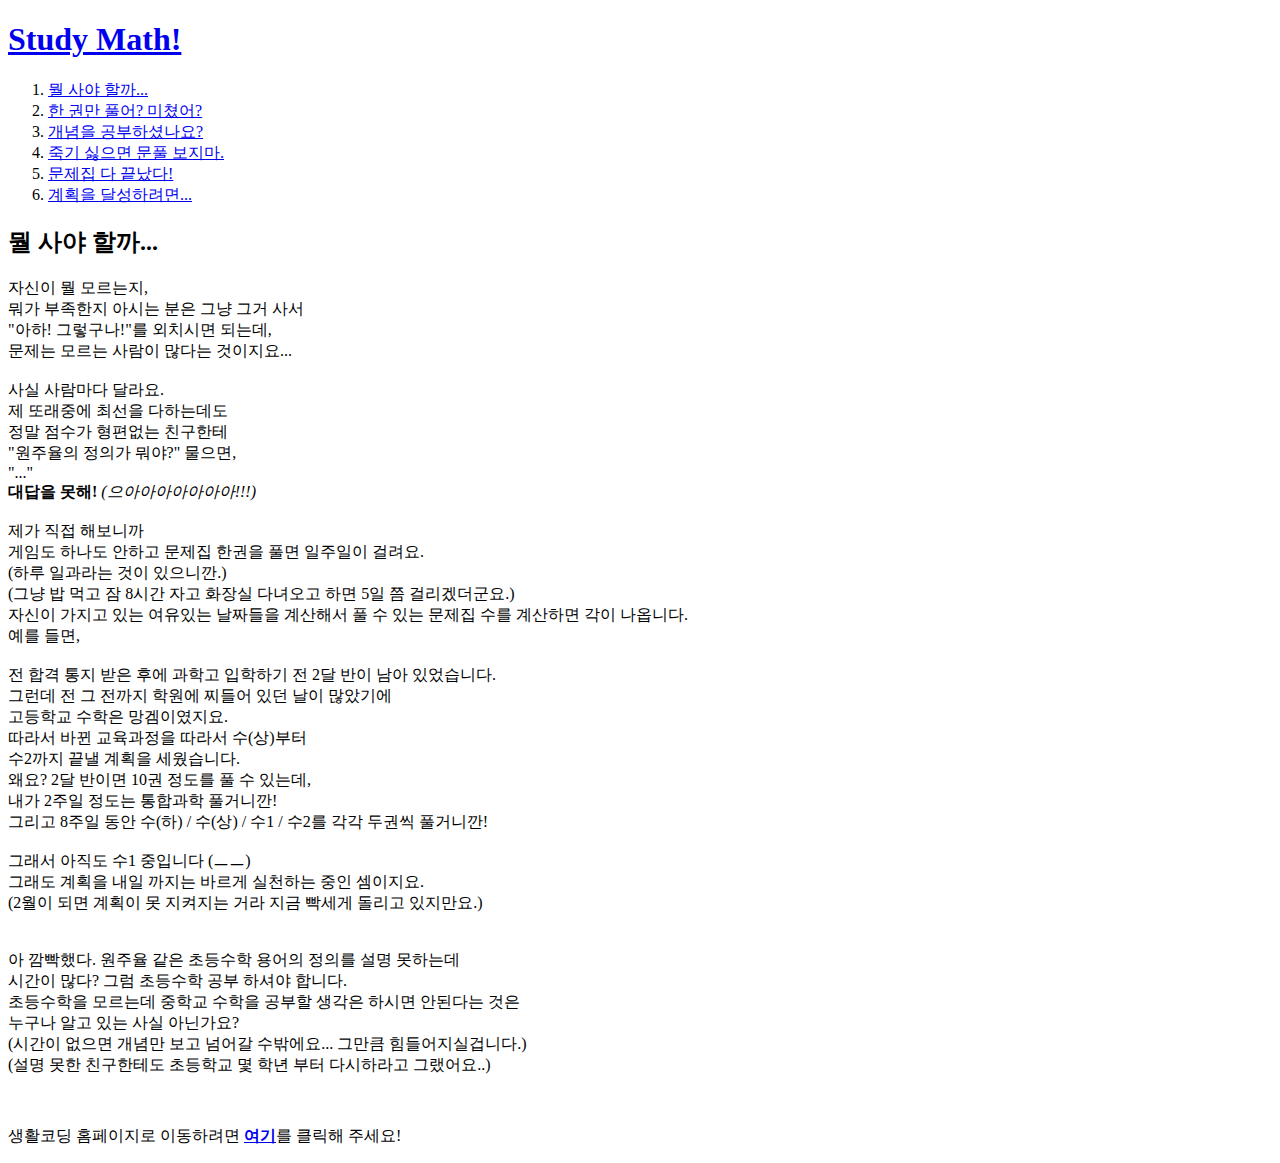
==== 1.html @ 5a8fdbf2 "first version" ====
<!DOCTYPE html>
<html>
  <head>
    <title>What kind of...</title>
    <meta charset = "utf-8">
  </head>
  <body>
    <header>
      <h1><a href = "index.html">Study Math!</a></h1>
    </header>
    <nav>
      <ol>
        <li><a href = "1.html">뭘 사야 할까...</a></li>
        <li><a href = "2.html">한 권만 풀어? 미쳤어?</a></li>
        <li><a href = "3.html">개념을 공부하셨나요?</a></li>
        <li><a href = "4.html">죽기 싫으면 문풀 보지마.</a></li>
        <li><a href = "5.html">문제집 다 끝났다!</a></li>
        <li><a href = "6.html">계획을 달성하려면...</a></li>
      </ol>
    </nav>
    <article>
      <h2>뭘 사야 할까...</h2>
      <p>
        자신이 뭘 모르는지,<br>
뭐가 부족한지 아시는 분은 그냥 그거 사서<br>
"아하! 그렇구나!"를 외치시면 되는데,<br>
문제는 모르는 사람이 많다는 것이지요...<br>
<br>
사실 사람마다 달라요.<br>
제 또래중에 최선을 다하는데도<br>
정말 점수가 형편없는 친구한테<br>
"원주율의 정의가 뭐야?" 물으면,<br>
"..."<br>
<strong>대답을 못해!</strong> <em>(으아아아아아아아!!!)</em><br>
<br>
제가 직접 해보니까<br>
게임도 하나도 안하고 문제집 한권을 풀면 일주일이 걸려요.<br>
(하루 일과라는 것이 있으니깐.)<br>
(그냥 밥 먹고 잠 8시간 자고 화장실 다녀오고 하면 5일 쯤 걸리겠더군요.)<br>
자신이 가지고 있는 여유있는 날짜들을 계산해서 풀 수 있는 문제집 수를 계산하면 각이 나옵니다.<br>
예를 들면,<br>
<br>
전 합격 통지 받은 후에 과학고 입학하기 전 2달 반이 남아 있었습니다.<br>
그런데 전 그 전까지 학원에 찌들어 있던 날이 많았기에<br>
고등학교 수학은 망겜이였지요.<br>
따라서 바뀐 교육과정을 따라서 수(상)부터<br>
수2까지 끝낼 계획을 세웠습니다.<br>
왜요? 2달 반이면 10권 정도를 풀 수 있는데,<br>
내가 2주일 정도는 통합과학 풀거니깐!<br>
그리고 8주일 동안 수(하) / 수(상) / 수1 / 수2를 각각 두권씩 풀거니깐!<br>
<br>
그래서 아직도 수1 중입니다 (ㅡㅡ)<br>
그래도 계획을 내일 까지는 바르게 실천하는 중인 셈이지요.<br>
(2월이 되면 계획이 못 지켜지는 거라 지금 빡세게 돌리고 있지만요.)<br>
<br>
<br>
아 깜빡했다. 원주율 같은 초등수학 용어의 정의를 설명 못하는데<br>
시간이 많다? 그럼 초등수학 공부 하셔야 합니다.<br>
초등수학을 모르는데 중학교 수학을 공부할 생각은 하시면 안된다는 것은<br>
누구나 알고 있는 사실 아닌가요?<br>
(시간이 없으면 개념만 보고 넘어갈 수밖에요... 그만큼 힘들어지실겁니다.)<br>
(설명 못한 친구한테도 초등학교 몇 학년 부터 다시하라고 그랬어요..)
      </p>
      <br>
      <p>
        생활코딩 홈페이지로 이동하려면 <strong><a href = "https://opentutorials.org/course/1" target = "_blank" title = "생활코딩">여기</a></strong>를 클릭해 주세요!
      </p>
    </article>
  </body>
</html>
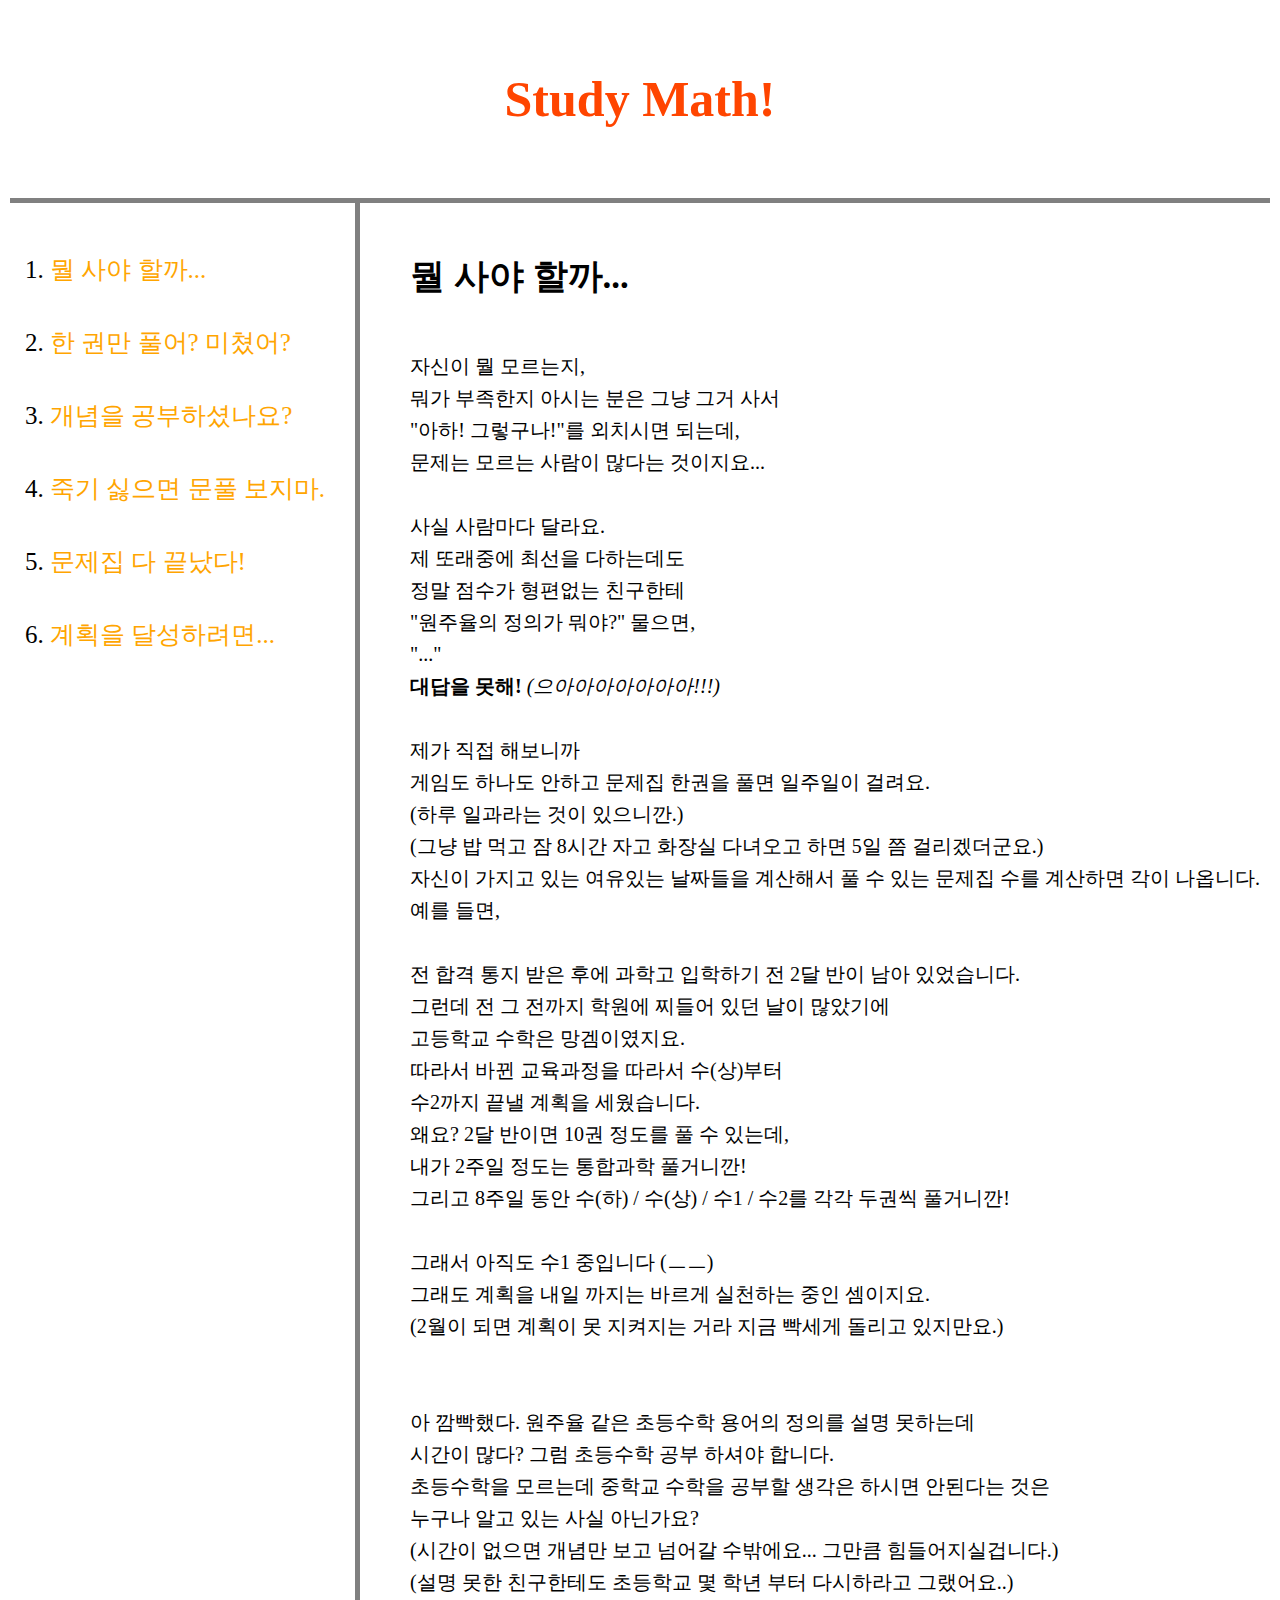
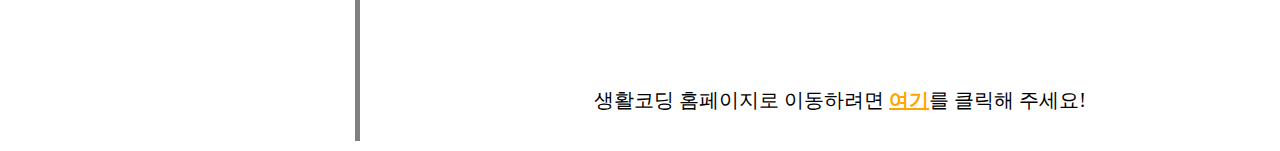
==== commit e063ba87: "12" ====
--- a/1.html
+++ b/1.html
@@ -3,68 +3,116 @@
   <head>
     <title>What kind of...</title>
     <meta charset = "utf-8">
+    <link rel = "stylesheet" href = "style.css">
+    <!-- Global site tag (gtag.js) - Google Analytics -->
+    <script async src="https://www.googletagmanager.com/gtag/js?id=UA-113449067-1"></script>
+    <script>
+      window.dataLayer = window.dataLayer || [];
+      function gtag(){dataLayer.push(arguments);}
+      gtag('js', new Date());
+
+      gtag('config', 'UA-113449067-1');
+    </script>
   </head>
   <body>
     <header>
-      <h1><a href = "index.html">Study Math!</a></h1>
+      <h1><a href = "Home.html" title = "공부해!">Study Math!</a></h1>
     </header>
-    <nav>
-      <ol>
-        <li><a href = "1.html">뭘 사야 할까...</a></li>
-        <li><a href = "2.html">한 권만 풀어? 미쳤어?</a></li>
-        <li><a href = "3.html">개념을 공부하셨나요?</a></li>
-        <li><a href = "4.html">죽기 싫으면 문풀 보지마.</a></li>
-        <li><a href = "5.html">문제집 다 끝났다!</a></li>
-        <li><a href = "6.html">계획을 달성하려면...</a></li>
-      </ol>
-    </nav>
-    <article>
-      <h2>뭘 사야 할까...</h2>
-      <p>
-        자신이 뭘 모르는지,<br>
-뭐가 부족한지 아시는 분은 그냥 그거 사서<br>
-"아하! 그렇구나!"를 외치시면 되는데,<br>
-문제는 모르는 사람이 많다는 것이지요...<br>
-<br>
-사실 사람마다 달라요.<br>
-제 또래중에 최선을 다하는데도<br>
-정말 점수가 형편없는 친구한테<br>
-"원주율의 정의가 뭐야?" 물으면,<br>
-"..."<br>
-<strong>대답을 못해!</strong> <em>(으아아아아아아아!!!)</em><br>
-<br>
-제가 직접 해보니까<br>
-게임도 하나도 안하고 문제집 한권을 풀면 일주일이 걸려요.<br>
-(하루 일과라는 것이 있으니깐.)<br>
-(그냥 밥 먹고 잠 8시간 자고 화장실 다녀오고 하면 5일 쯤 걸리겠더군요.)<br>
-자신이 가지고 있는 여유있는 날짜들을 계산해서 풀 수 있는 문제집 수를 계산하면 각이 나옵니다.<br>
-예를 들면,<br>
-<br>
-전 합격 통지 받은 후에 과학고 입학하기 전 2달 반이 남아 있었습니다.<br>
-그런데 전 그 전까지 학원에 찌들어 있던 날이 많았기에<br>
-고등학교 수학은 망겜이였지요.<br>
-따라서 바뀐 교육과정을 따라서 수(상)부터<br>
-수2까지 끝낼 계획을 세웠습니다.<br>
-왜요? 2달 반이면 10권 정도를 풀 수 있는데,<br>
-내가 2주일 정도는 통합과학 풀거니깐!<br>
-그리고 8주일 동안 수(하) / 수(상) / 수1 / 수2를 각각 두권씩 풀거니깐!<br>
-<br>
-그래서 아직도 수1 중입니다 (ㅡㅡ)<br>
-그래도 계획을 내일 까지는 바르게 실천하는 중인 셈이지요.<br>
-(2월이 되면 계획이 못 지켜지는 거라 지금 빡세게 돌리고 있지만요.)<br>
-<br>
-<br>
-아 깜빡했다. 원주율 같은 초등수학 용어의 정의를 설명 못하는데<br>
-시간이 많다? 그럼 초등수학 공부 하셔야 합니다.<br>
-초등수학을 모르는데 중학교 수학을 공부할 생각은 하시면 안된다는 것은<br>
-누구나 알고 있는 사실 아닌가요?<br>
-(시간이 없으면 개념만 보고 넘어갈 수밖에요... 그만큼 힘들어지실겁니다.)<br>
-(설명 못한 친구한테도 초등학교 몇 학년 부터 다시하라고 그랬어요..)
-      </p>
-      <br>
-      <p>
-        생활코딩 홈페이지로 이동하려면 <strong><a href = "https://opentutorials.org/course/1" target = "_blank" title = "생활코딩">여기</a></strong>를 클릭해 주세요!
-      </p>
+    <div id = "grid">
+      <nav>
+        <ol>
+          <li class = "first"><a href = "1.html">뭘 사야 할까...</a></li>
+          <li><a href = "2.html">한 권만 풀어? 미쳤어?</a></li>
+          <li><a href = "3.html">개념을 공부하셨나요?</a></li>
+          <li><a href = "4.html">죽기 싫으면 문풀 보지마.</a></li>
+          <li><a href = "5.html">문제집 다 끝났다!</a></li>
+          <li><a href = "6.html">계획을 달성하려면...</a></li>
+        </ol>
+      </nav>
+      <div id = "article">
+        <article>
+          <h2>뭘 사야 할까...</h2>
+          <p>
+            자신이 뭘 모르는지,<br>
+    뭐가 부족한지 아시는 분은 그냥 그거 사서<br>
+    "아하! 그렇구나!"를 외치시면 되는데,<br>
+    문제는 모르는 사람이 많다는 것이지요...<br>
+    <br>
+    사실 사람마다 달라요.<br>
+    제 또래중에 최선을 다하는데도<br>
+    정말 점수가 형편없는 친구한테<br>
+    "원주율의 정의가 뭐야?" 물으면,<br>
+    "..."<br>
+    <strong>대답을 못해!</strong> <em>(으아아아아아아아!!!)</em><br>
+    <br>
+    제가 직접 해보니까<br>
+    게임도 하나도 안하고 문제집 한권을 풀면 일주일이 걸려요.<br>
+    (하루 일과라는 것이 있으니깐.)<br>
+    (그냥 밥 먹고 잠 8시간 자고 화장실 다녀오고 하면 5일 쯤 걸리겠더군요.)<br>
+    자신이 가지고 있는 여유있는 날짜들을 계산해서 풀 수 있는 문제집 수를 계산하면 각이 나옵니다.<br>
+    예를 들면,<br>
+    <br>
+    전 합격 통지 받은 후에 과학고 입학하기 전 2달 반이 남아 있었습니다.<br>
+    그런데 전 그 전까지 학원에 찌들어 있던 날이 많았기에<br>
+    고등학교 수학은 망겜이였지요.<br>
+    따라서 바뀐 교육과정을 따라서 수(상)부터<br>
+    수2까지 끝낼 계획을 세웠습니다.<br>
+    왜요? 2달 반이면 10권 정도를 풀 수 있는데,<br>
+    내가 2주일 정도는 통합과학 풀거니깐!<br>
+    그리고 8주일 동안 수(하) / 수(상) / 수1 / 수2를 각각 두권씩 풀거니깐!<br>
+    <br>
+    그래서 아직도 수1 중입니다 (ㅡㅡ)<br>
+    그래도 계획을 내일 까지는 바르게 실천하는 중인 셈이지요.<br>
+    (2월이 되면 계획이 못 지켜지는 거라 지금 빡세게 돌리고 있지만요.)<br>
+    <br>
+    <br>
+    아 깜빡했다. 원주율 같은 초등수학 용어의 정의를 설명 못하는데<br>
+    시간이 많다? 그럼 초등수학 공부 하셔야 합니다.<br>
+    초등수학을 모르는데 중학교 수학을 공부할 생각은 하시면 안된다는 것은<br>
+    누구나 알고 있는 사실 아닌가요?<br>
+    (시간이 없으면 개념만 보고 넘어갈 수밖에요... 그만큼 힘들어지실겁니다.)<br>
+    (설명 못한 친구한테도 초등학교 몇 학년 부터 다시하라고 그랬어요..)
+          </p>
+          <br>
+          <br><p id = "opentutorials">
+            생활코딩 홈페이지로 이동하려면 <strong><a href = "https://opentutorials.org/course/1" target = "_blank" title = "생활코딩">여기</a></strong>를 클릭해 주세요!
+          </p>
+        </article>
+      </div>
+    </div>
+    <div id="disqus_thread"></div>
+<script>
+
+/**
+*  RECOMMENDED CONFIGURATION VARIABLES: EDIT AND UNCOMMENT THE SECTION BELOW TO INSERT DYNAMIC VALUES FROM YOUR PLATFORM OR CMS.
+*  LEARN WHY DEFINING THESE VARIABLES IS IMPORTANT: https://disqus.com/admin/universalcode/#configuration-variables*/
+/*
+var disqus_config = function () {
+this.page.url = PAGE_URL;  // Replace PAGE_URL with your page's canonical URL variable
+this.page.identifier = PAGE_IDENTIFIER; // Replace PAGE_IDENTIFIER with your page's unique identifier variable
+};
+*/
+(function() { // DON'T EDIT BELOW THIS LINE
+var d = document, s = d.createElement('script');
+s.src = 'https://how-to-study-m.disqus.com/embed.js';
+s.setAttribute('data-timestamp', +new Date());
+(d.head || d.body).appendChild(s);
+})();
+</script>
+<noscript>Please enable JavaScript to view the <a href="https://disqus.com/?ref_noscript">comments powered by Disqus.</a></noscript>
     </article>
+    <!--Start of Tawk.to Script-->
+<script type="text/javascript">
+var Tawk_API=Tawk_API||{}, Tawk_LoadStart=new Date();
+(function(){
+var s1=document.createElement("script"),s0=document.getElementsByTagName("script")[0];
+s1.async=true;
+s1.src='https://embed.tawk.to/5a741d694b401e45400c9c2b/default';
+s1.charset='UTF-8';
+s1.setAttribute('crossorigin','*');
+s0.parentNode.insertBefore(s1,s0);
+})();
+</script>
+<!--End of Tawk.to Script-->
   </body>
 </html>
--- a/style.css
+++ b/style.css
@@ -0,0 +1,140 @@
+html body {
+  margin : 10px;
+  margin-top : 0px;
+}
+html body header h1 {
+  margin : 0px;
+  border-bottom : 5px solid gray;
+  padding : 70px;
+  font-size : 50px;
+  text-align : center;
+}
+html body header h1 a {
+  color : orangered;
+  text-decoration-line : none;
+}
+html body header h1 a:hover {
+  color : red;
+  text-decoration : underline;
+}
+html body header h1 a:active {
+  color : blue;
+}
+html body nav {
+  border-right : 5px solid gray;
+}
+html body nav ol {
+  width : 290px;
+  margin : 0px;
+}
+html body nav ol li {
+  font-size : 25px;
+  margin-top : 40px;
+  margin-bottom : 40px;
+}
+html body nav ol li a {
+  text-decoration : none;
+}
+html body nav ol li a:link {
+  color : orange;
+}
+html body nav ol li a:visited {
+  color : gray;
+}
+html body nav ol li a:hover {
+  color : red;
+  text-decoration : underline;
+}
+html body nav ol li a:active {
+  color : blue;
+}
+html body nav ol .first {
+  padding-top : 10px;
+}
+html body #grid {
+  display : grid;
+  grid-template-columns : 350px 1fr;
+}
+html body #grid #article {
+  padding-left : 50px;
+}
+html body #grid #article article h2 {
+  margin : 50px;
+  margin-left : 0px;
+  font-size : 35px;
+}
+html body #grid #article article p {
+  font-size : 20px;
+  margin-top : 25px;
+  margin-bottom : 25px;
+  line-height : 1.6;
+}
+html body #grid #article article #knowledge {
+  list-style-type : square;
+}
+html body #grid #article article ul li {
+  font-size : 20px;
+  line-height : 1.6;
+}
+html body #grid #article article #blog strong a {
+  color : orange;
+}
+html body #grid #article article #blog strong a:hover {
+  color : red;
+}
+html body #grid #article article #blog strong a:active {
+  color : blue;
+}
+html body #grid #article article #fixed ul li {
+  font-size : 17px;
+  padding-top : 10px;
+  padding-bottom : 10px;
+}
+html body #grid #article article a img {
+  float : left;
+  padding-right : 20px;
+}
+html body #grid #article article #opentutorials {
+  text-align : center;
+}
+html body #grid #article article #opentutorials strong a {
+  color : orange;
+}
+html body #grid #article article #opentutorials strong a:hover {
+  color : red;
+}
+html body #grid #article article #opentutorials strong a:active {
+  color : blue;
+}
+@media (max-width : 1230px) {
+  html body #grid #article article a img {
+    margin-bottom : 20px;
+    margin-left : auto;
+    margin-right : auto;
+    padding : 0px;
+    display : block;
+    float : none;
+  }
+  html body #grid #article article iframe {
+    margin-left : auto;
+    margin-right : auto;
+    display : block;
+  }
+}
+@media (max-width : 1000px) {
+  html body header h1 {
+    text-align : left;
+  }
+  html body #grid {
+    display : block
+  }
+  html body #grid nav {
+    border : 0px;
+    padding-top : 30px;
+    padding-bottom : 50px;
+    border-bottom : 5px gray solid;
+  }
+  html body #grid nav ol {
+    padding-left : 100px;
+  }
+}
